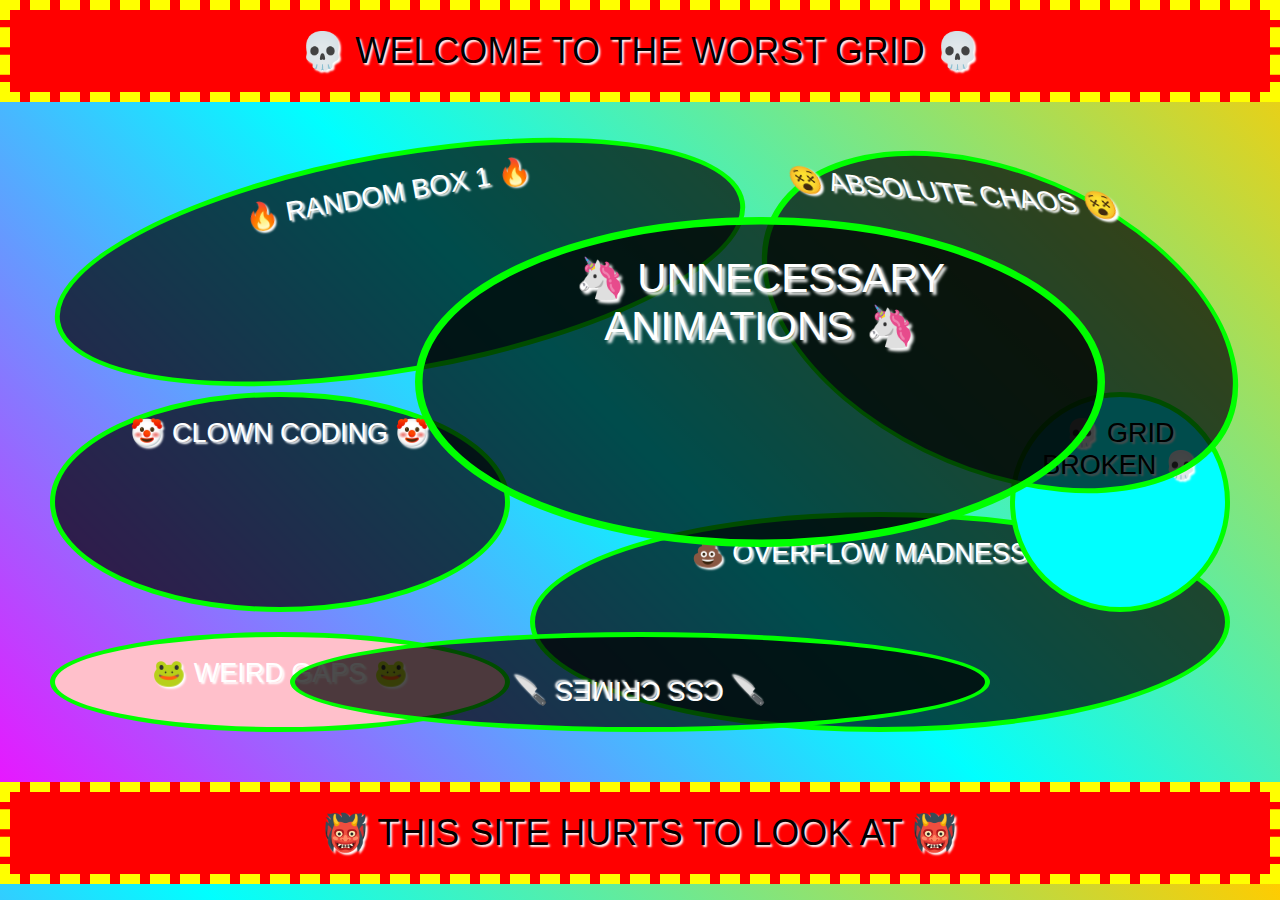
==== index.html @ 796b4bf4 "Initial commit." ====
<!DOCTYPE html>
<html lang="en">
<head>
    <meta charset="UTF-8">
    <meta name="viewport" content="width=device-width, initial-scale=1.0">
    <title>Horrible Meme Grid</title>
    <link rel="stylesheet" href="styles.css">
</head>
<body>
    <header>💀 Welcome to the Worst Grid 💀</header>
    
    <div class="container">
        <div class="item item1">🔥 Random Box 1 🔥</div>
        <div class="item item2">😵 Absolute Chaos 😵</div>
        <div class="item item3">🤡 Clown Coding 🤡</div>
        <div class="item item4">💩 Overflow Madness 💩</div>
        <div class="item item5">🔪 CSS Crimes 🔪</div>
        <div class="item item6">💀 Grid Broken 💀</div>
        <div class="item item7">🐸 Weird Gaps 🐸</div>
        <div class="item item8">🦄 Unnecessary Animations 🦄</div>
    </div>

    <footer>👹 This site hurts to look at 👹</footer>
</body>
</html>
---- styles.css ----
* {
    box-sizing: border-box;
    margin: 0;
    padding: 0;
    font-family: 'Comic Sans MS', cursive, sans-serif;
    text-align: center;
}

body {
    background: linear-gradient(45deg, #ff00ff, #00ffff, #ffcc00);
    color: black;
    font-size: 18px;
    text-shadow: 2px 2px 2px white;
}

header, footer {
    background-color: #ff0000;
    padding: 20px;
    font-size: 2em;
    text-transform: uppercase;
    border: 10px dashed yellow;
}

.container {
    display: grid;
    grid-template-columns: repeat(5, 1fr);
    grid-template-rows: repeat(5, 100px);
    gap: 20px;
    padding: 50px;
}

.item {
    background: rgba(0, 0, 0, 0.7);
    color: white;
    padding: 20px;
    border-radius: 50%;
    font-size: 1.5em;
    text-transform: uppercase;
    border: 5px solid lime;
}

.item1 { grid-column: 1 / span 3; grid-row: 1 / span 2; transform: rotate(-10deg); }
.item2 { grid-column: 4 / span 2; grid-row: 1 / span 3; transform: skew(20deg, 5deg); }
.item3 { grid-column: 1 / span 2; grid-row: 3 / span 2; animation: spin 2s infinite linear; }
.item4 { grid-column: 3 / span 3; grid-row: 4 / span 2; }
.item5 { grid-column: 2 / span 3; grid-row: 5 / span 1; transform: rotate(180deg); }
.item6 { grid-column: 5 / span 1; grid-row: 3 / span 2; background-color: cyan; color: black; }
.item7 { grid-column: 1 / span 2; grid-row: 5 / span 1; background-color: pink; }
.item8 { grid-column: 3 / span 2; grid-row: 2 / span 2; transform: scale(1.5); }

@keyframes spin {
    0% { transform: rotate(0deg); }
    100% { transform: rotate(360deg); }
}

@media (max-width: 800px) {
    .container {
        grid-template-columns: repeat(3, 1fr);
        grid-template-rows: repeat(6, 80px);
        gap: 10px;
    }
    .item {
        font-size: 1em;
        border-radius: 10px;
        background: yellow;
        color: red;
    }
}
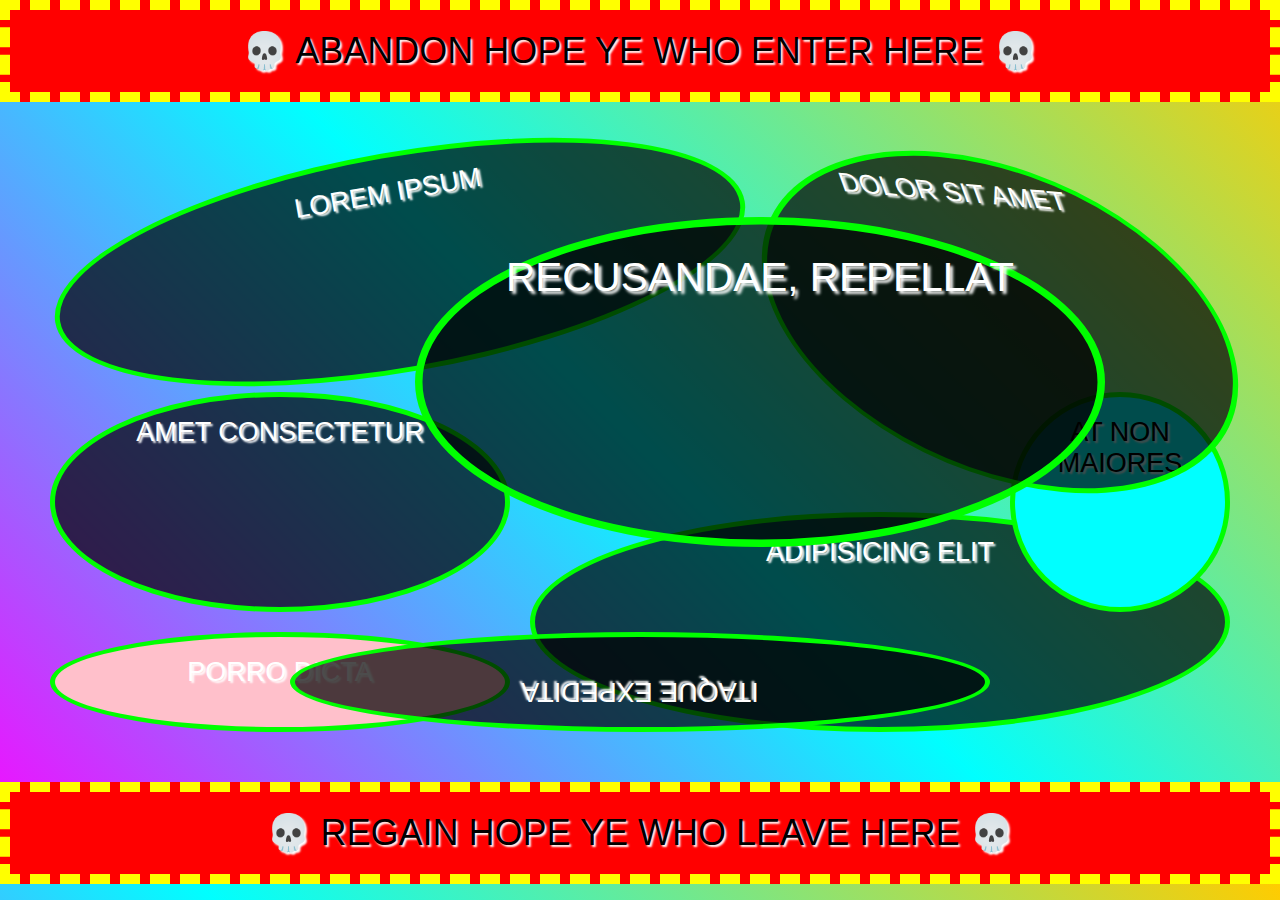
==== commit ac34b020: "Further improvements." ====
--- a/index.html
+++ b/index.html
@@ -3,23 +3,23 @@
 <head>
     <meta charset="UTF-8">
     <meta name="viewport" content="width=device-width, initial-scale=1.0">
-    <title>Horrible Meme Grid</title>
+    <title>Project 7</title>
     <link rel="stylesheet" href="styles.css">
 </head>
 <body>
-    <header>💀 Welcome to the Worst Grid 💀</header>
+    <header>💀 Abandon hope ye who enter here 💀</header>
     
     <div class="container">
-        <div class="item item1">🔥 Random Box 1 🔥</div>
-        <div class="item item2">😵 Absolute Chaos 😵</div>
-        <div class="item item3">🤡 Clown Coding 🤡</div>
-        <div class="item item4">💩 Overflow Madness 💩</div>
-        <div class="item item5">🔪 CSS Crimes 🔪</div>
-        <div class="item item6">💀 Grid Broken 💀</div>
-        <div class="item item7">🐸 Weird Gaps 🐸</div>
-        <div class="item item8">🦄 Unnecessary Animations 🦄</div>
+        <div class="item item1">Lorem ipsum</div>
+        <div class="item item2">dolor sit amet</div>
+        <div class="item item3">amet consectetur</div>
+        <div class="item item4">adipisicing elit</div>
+        <div class="item item5">Itaque expedita</div>
+        <div class="item item6">at non maiores</div>
+        <div class="item item7">porro dicta</div>
+        <div class="item item8">recusandae, repellat</div>
     </div>
 
-    <footer>👹 This site hurts to look at 👹</footer>
+    <footer>💀 Regain hope ye who leave here 💀</footer>
 </body>
 </html>
--- a/styles.css
+++ b/styles.css
@@ -19,6 +19,12 @@
     font-size: 2em;
     text-transform: uppercase;
     border: 10px dashed yellow;
+    animation: blink 0.01s infinite linear;
+}
+
+@keyframes blink {
+    0% { color:#ffcc00 }
+    100% { color: black }
 }
 
 .container {
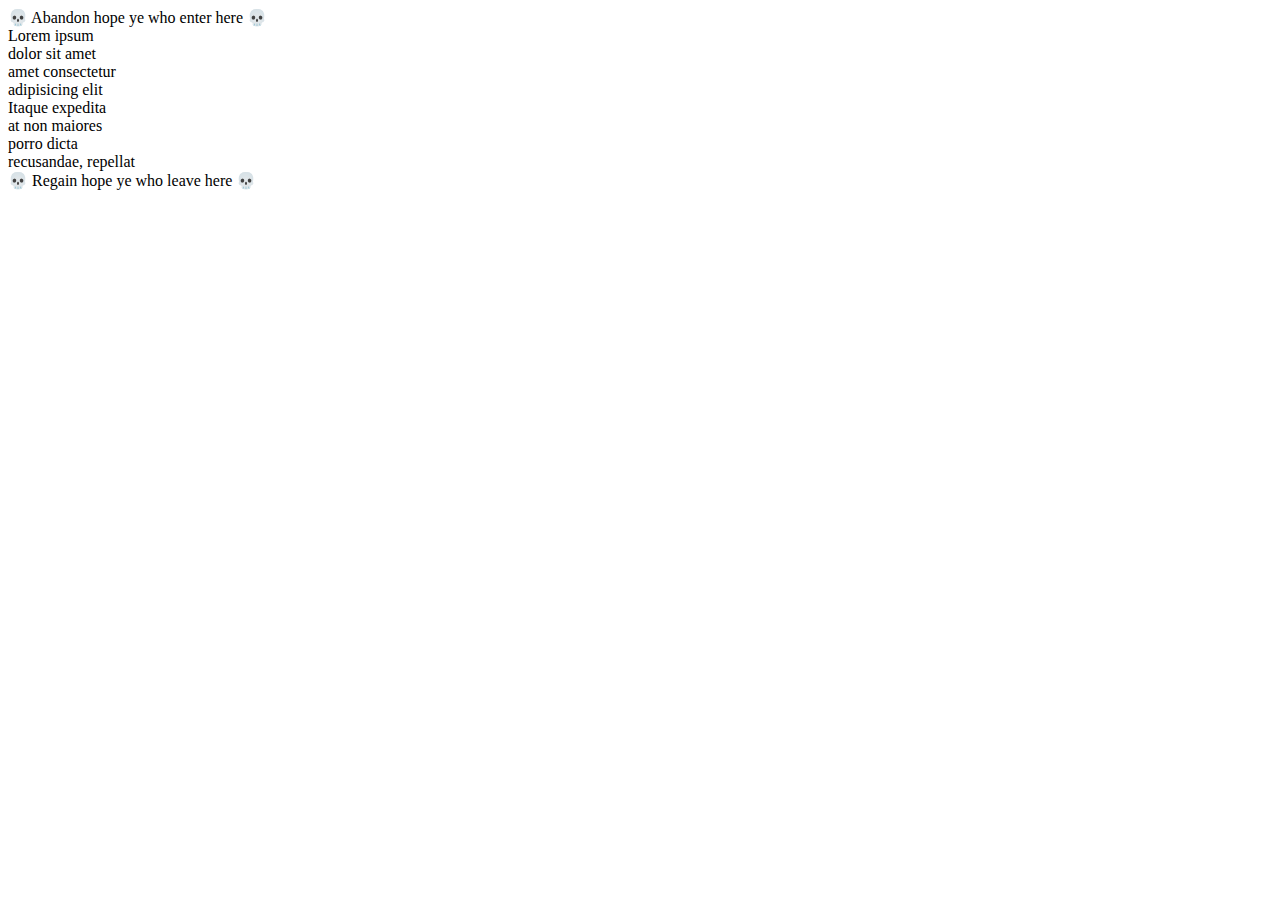
==== commit 3d57c776: "Fixed meme site. Built the grid." ====
--- a/index.html
+++ b/index.html
@@ -3,7 +3,7 @@
 <head>
     <meta charset="UTF-8">
     <meta name="viewport" content="width=device-width, initial-scale=1.0">
-    <title>Project 7</title>
+    <title>Project 8</title>
     <link rel="stylesheet" href="styles.css">
 </head>
 <body>
--- a/styles.css
+++ b/styles.css
@@ -1,74 +1,79 @@
-* {
-    box-sizing: border-box;
-    margin: 0;
-    padding: 0;
-    font-family: 'Comic Sans MS', cursive, sans-serif;
-    text-align: center;
-}
+@keyframes vibrate {
+    0%   { transform: translate(0, 0); }
+    25%  { transform: translate(-2px, 2px); }
+    50%  { transform: translate(2px, -2px); }
+    75%  { transform: translate(-2px, -2px); }
+    100% { transform: translate(2px, 2px); }
+  }
+  
+  @keyframes backgroundCycle {
+    0%   { background: linear-gradient(45deg, red, yellow); }
+    25%  { background: linear-gradient(45deg, green, blue); }
+    50%  { background: linear-gradient(45deg, purple, cyan); }
+    75%  { background: linear-gradient(45deg, orange, magenta); }
+    100% { background: linear-gradient(45deg, red, yellow); }
+  }
+  
+  @keyframes rainbowText {
+    0%   { color: red; }
+    16%  { color: orange; }
+    32%  { color: yellow; }
+    48%  { color: green; }
+    64%  { color: blue; }
+    80%  { color: indigo; }
+    100% { color: violet; }
+  }
+  
+  @keyframes spinZoom {
+    0% { transform: rotate(0deg) scale(1); }
+    50% { transform: rotate(180deg) scale(2); }
+    100% { transform: rotate(360deg) scale(1); }
+  }
+  
 
-body {
-    background: linear-gradient(45deg, #ff00ff, #00ffff, #ffcc00);
+  body {
+    animation: backgroundCycle 5s linear infinite;
+    transition: all 0.5s ease-in-out;
+  }
+  
+  header, footer {
+    animation: blink 0.05s infinite alternate, vibrate 0.2s infinite;
+  }
+  
+  .container {
+    animation: vibrate 0.3s infinite;
+  }
+  
+  .item {
+    animation: rainbowText 1s infinite linear, spinZoom 4s infinite ease-in-out;
+    transition: all 0.3s ease-in-out;
+  }
+  
+  .item:hover {
+    transform: rotate(720deg) scale(1.5) skewX(45deg);
+    border-color: hotpink;
+    background-color: lime;
     color: black;
-    font-size: 18px;
-    text-shadow: 2px 2px 2px white;
-}
-
-header, footer {
-    background-color: #ff0000;
-    padding: 20px;
-    font-size: 2em;
-    text-transform: uppercase;
-    border: 10px dashed yellow;
-    animation: blink 0.01s infinite linear;
-}
-
-@keyframes blink {
-    0% { color:#ffcc00 }
-    100% { color: black }
-}
-
-.container {
-    display: grid;
-    grid-template-columns: repeat(5, 1fr);
-    grid-template-rows: repeat(5, 100px);
-    gap: 20px;
-    padding: 50px;
-}
-
-.item {
-    background: rgba(0, 0, 0, 0.7);
-    color: white;
-    padding: 20px;
-    border-radius: 50%;
-    font-size: 1.5em;
-    text-transform: uppercase;
-    border: 5px solid lime;
-}
-
-.item1 { grid-column: 1 / span 3; grid-row: 1 / span 2; transform: rotate(-10deg); }
-.item2 { grid-column: 4 / span 2; grid-row: 1 / span 3; transform: skew(20deg, 5deg); }
-.item3 { grid-column: 1 / span 2; grid-row: 3 / span 2; animation: spin 2s infinite linear; }
-.item4 { grid-column: 3 / span 3; grid-row: 4 / span 2; }
-.item5 { grid-column: 2 / span 3; grid-row: 5 / span 1; transform: rotate(180deg); }
-.item6 { grid-column: 5 / span 1; grid-row: 3 / span 2; background-color: cyan; color: black; }
-.item7 { grid-column: 1 / span 2; grid-row: 5 / span 1; background-color: pink; }
-.item8 { grid-column: 3 / span 2; grid-row: 2 / span 2; transform: scale(1.5); }
-
-@keyframes spin {
-    0% { transform: rotate(0deg); }
-    100% { transform: rotate(360deg); }
-}
-
-@media (max-width: 800px) {
+  }
+  
+  @media (max-width: 800px) {
+    .item {
+      animation: rainbowText 0.8s infinite linear, vibrate 0.15s infinite;
+      background: repeating-linear-gradient(
+        45deg,
+        magenta,
+        yellow 10px,
+        cyan 20px
+      );
+      color: black;
+    }
+  
     .container {
-        grid-template-columns: repeat(3, 1fr);
-        grid-template-rows: repeat(6, 80px);
-        gap: 10px;
+      animation: spinZoom 6s infinite alternate;
     }
-    .item {
-        font-size: 1em;
-        border-radius: 10px;
-        background: yellow;
-        color: red;
+  
+    body {
+      animation: backgroundCycle 3s infinite;
     }
-}
+  }
+  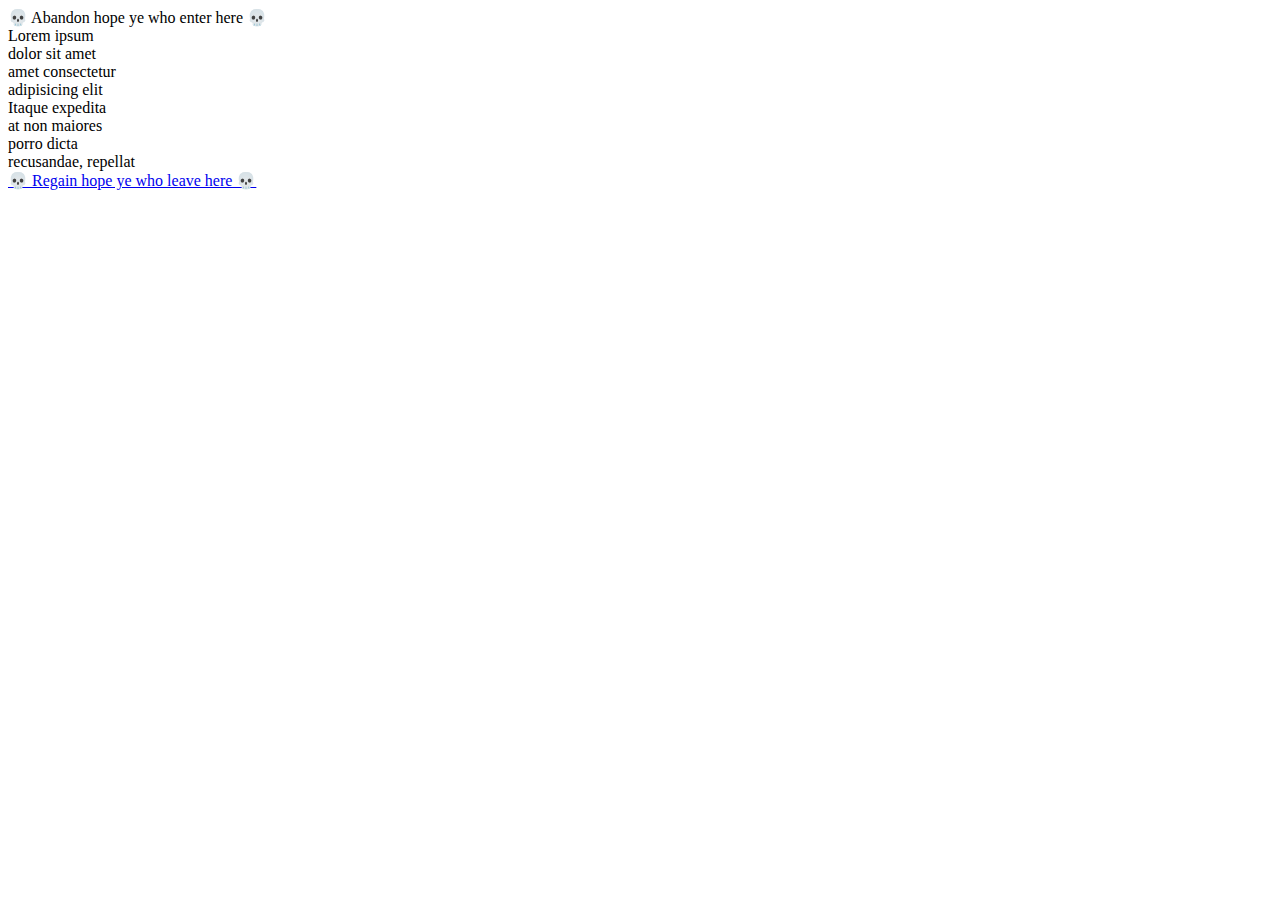
==== commit ba18b5c9: "Added link to optional grid." ====
--- a/index.html
+++ b/index.html
@@ -20,6 +20,6 @@
         <div class="item item8">recusandae, repellat</div>
     </div>
 
-    <footer>💀 Regain hope ye who leave here 💀</footer>
+    <footer><a href="grid.html">💀 Regain hope ye who leave here 💀</a></footer>
 </body>
 </html>
